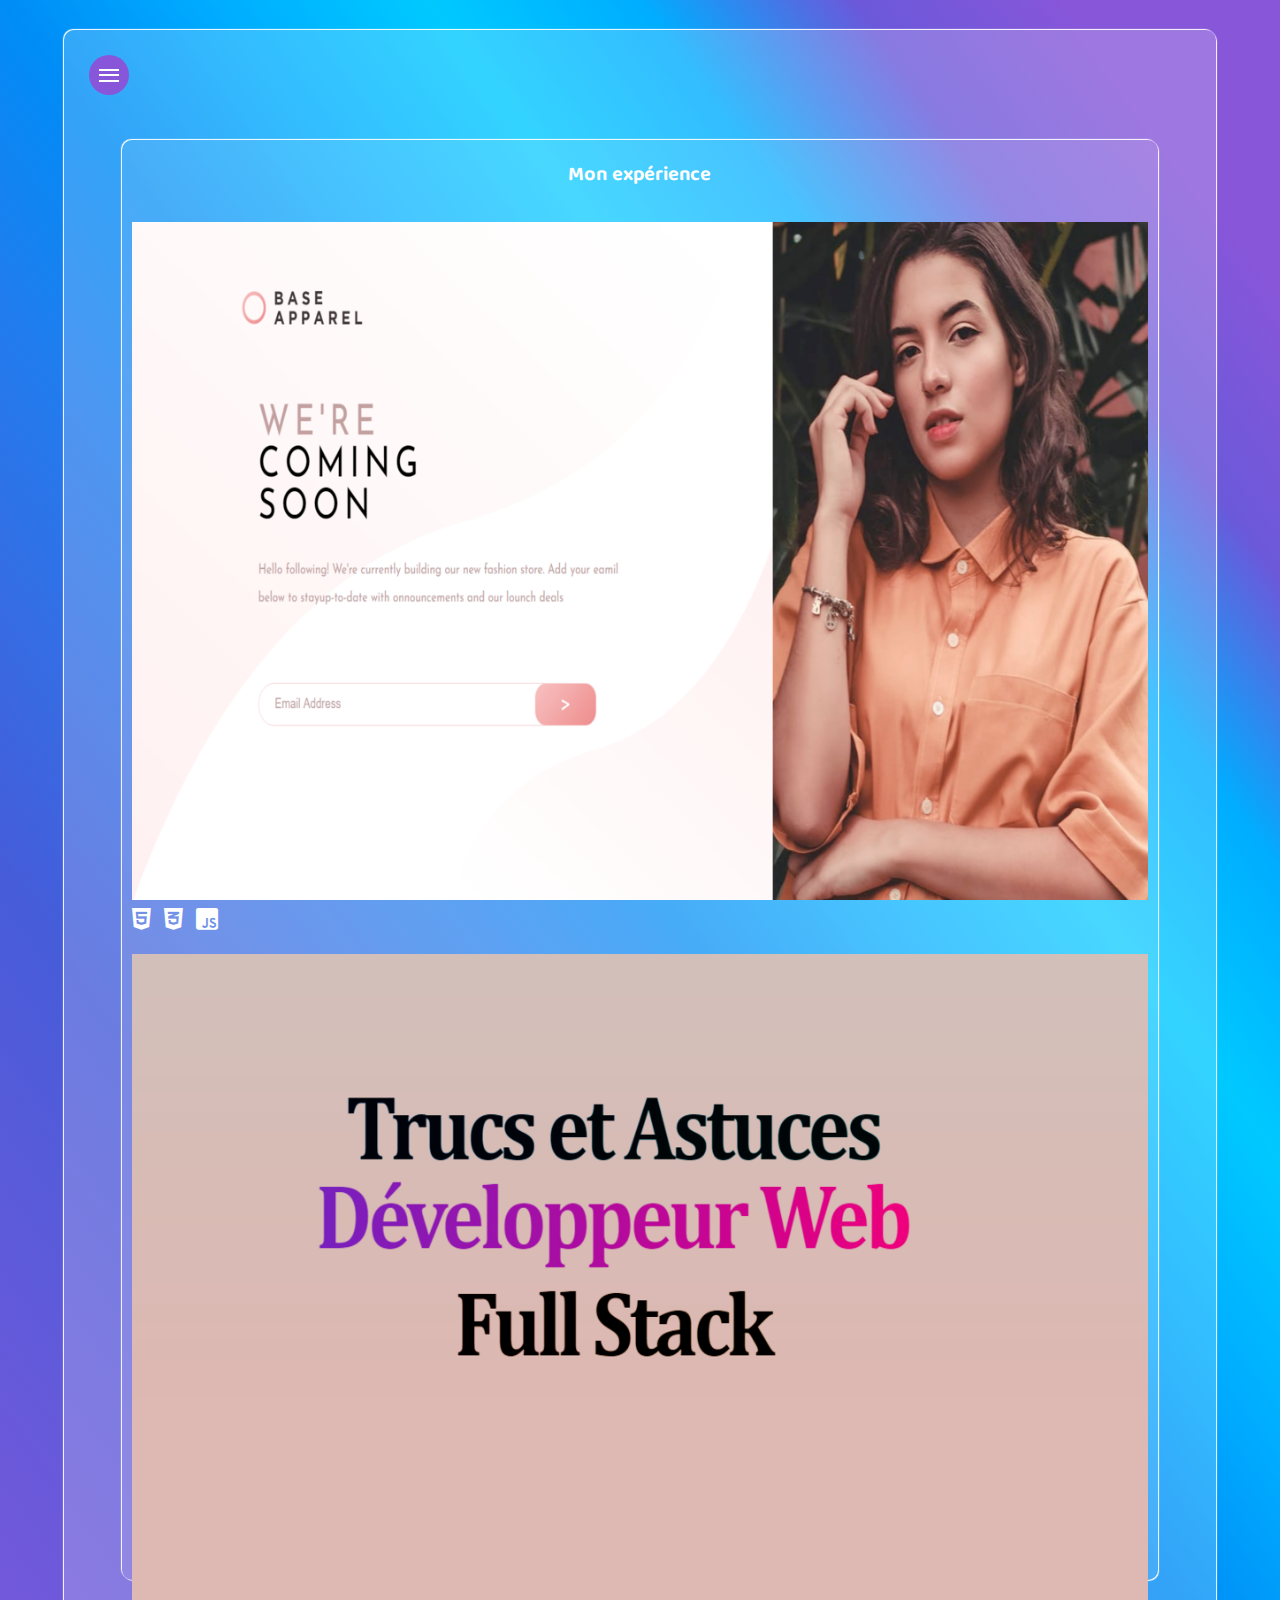
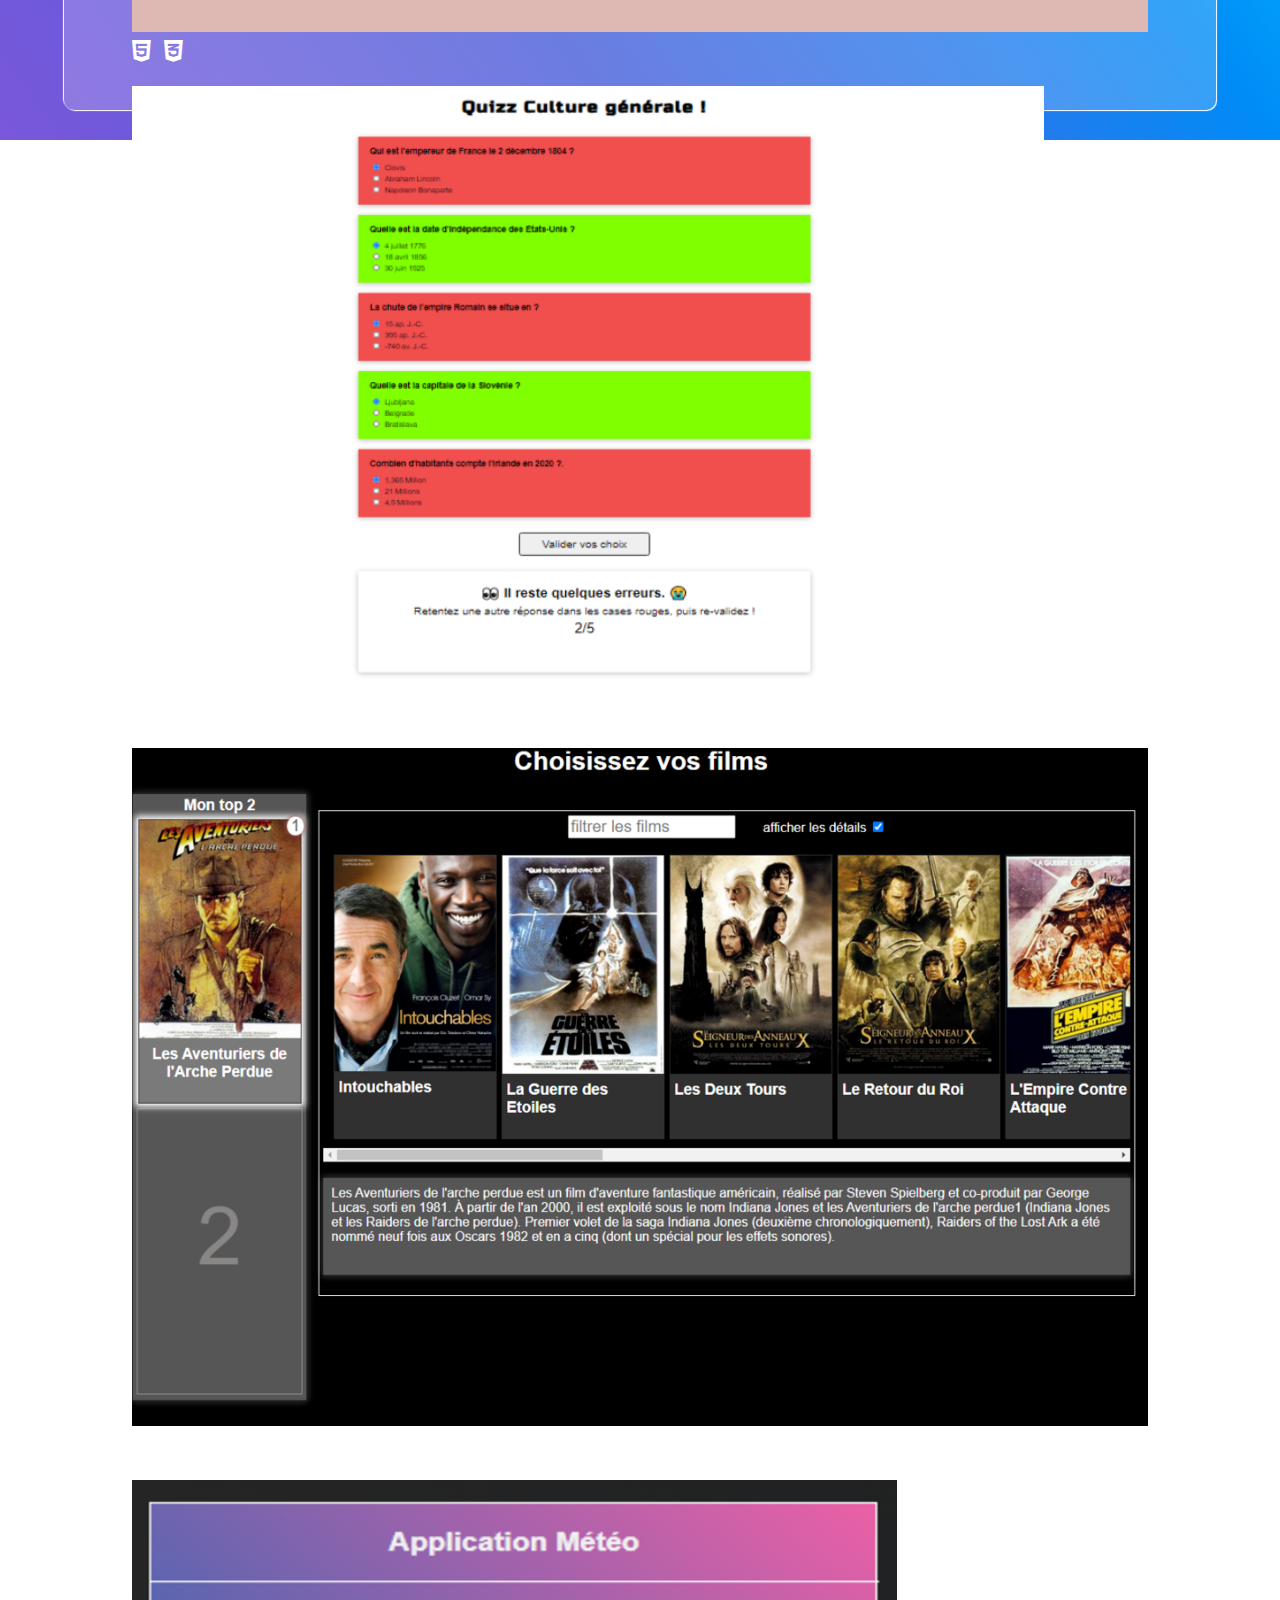
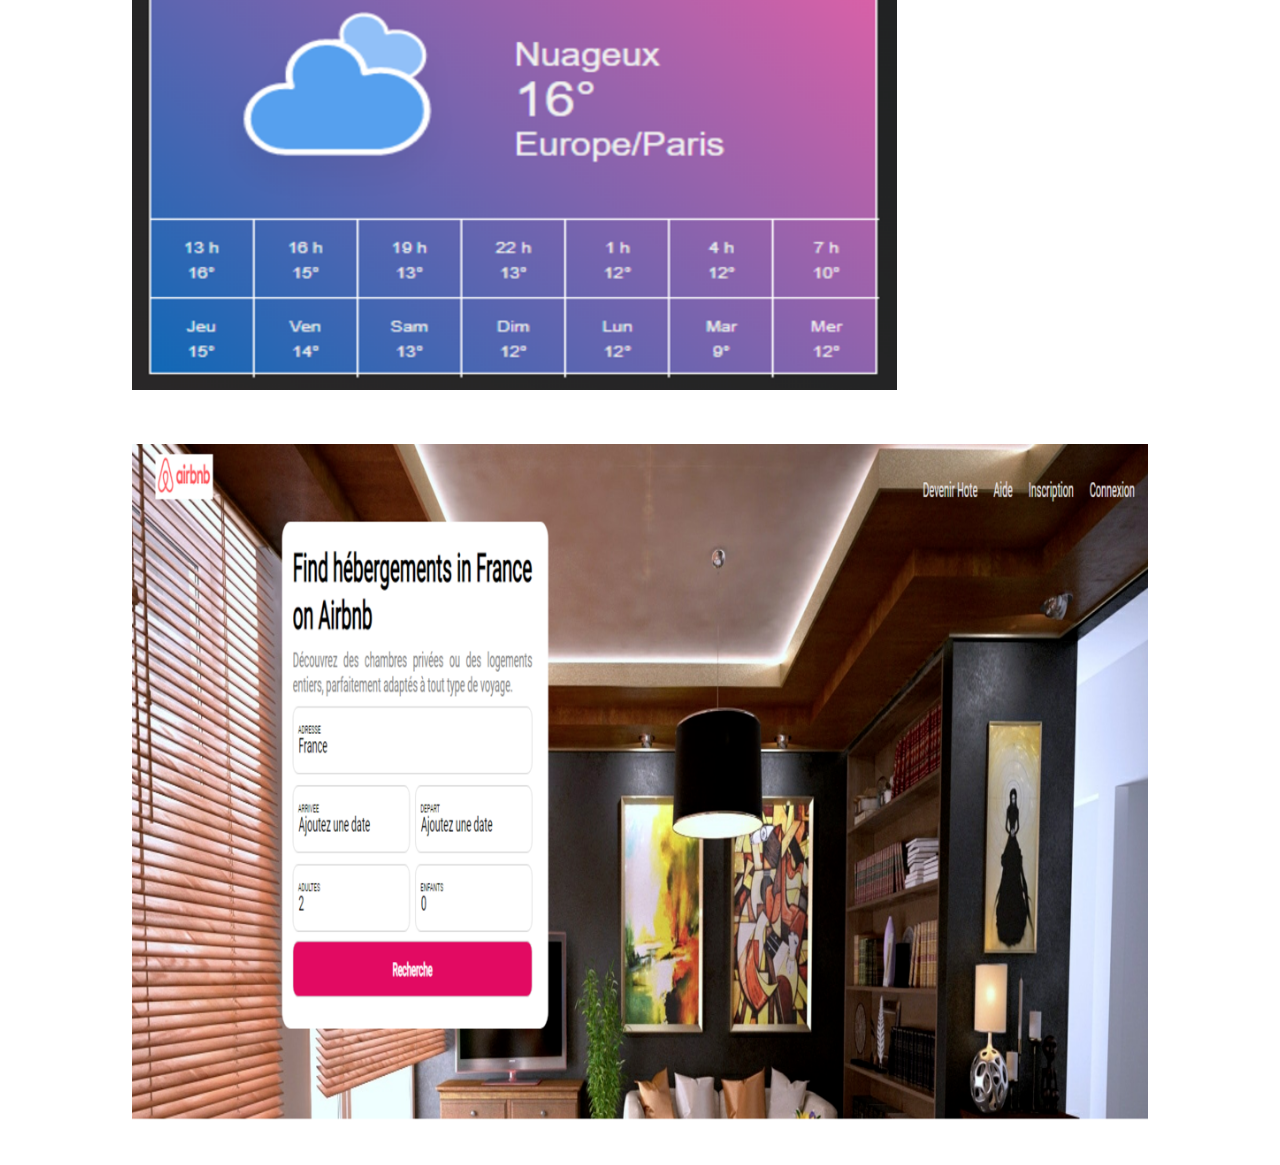
==== experiences.html @ bc5280d1 "taille ecran 450px page 1" ====
<!DOCTYPE html>
<html lang="en">
  <head>
    <meta charset="UTF-8" />
    <meta name="viewport" content="width=device-width, initial-scale=1.0" />
    <link rel="stylesheet" href="./styles/mobile-exp.css" />

    <!--lien favicone-->
    <link
      rel="stylesheet"
      href="https://cdnjs.cloudflare.com/ajax/libs/font-awesome/5.15.1/css/all.min.css"
    />
    <!--Google font-->
    <link
      href="https://fonts.googleapis.com/css2?family=Baloo+Tamma+2:wght@400;500;600;700;800&family=Indie+Flower&display=swap"
      rel="stylesheet"
    />
    <title>Sandrine Toussaint Dev</title>
  </head>
  <body>
    <div class="wrapper">
      <div class="burger">
        <div class="trait trait1"></div>
        <div class="trait trait2"></div>
        <div class="trait trait3"></div>
      </div>

      <nav>
        <ul class="nav-items">
          <li><a class="item" href="#presentation">PRESENTATION</a></li>
          <li><a class="item" href="#experiences">EXPERIENCES</a></li>
          <li><a class="item" href="#contact">CONTACT</a></li>
        </ul>
      </nav>

   
     <!--Section experiences-->
    <section class="experiences">
        <h2>Mon expérience</h2>

   <!--Site HTML-->
   <div class="sites">
    <div class="site site-html">
      <div class="lien">
        <a href="https://skencker.github.io/Challenge2/" target="blank"><img class="img" src="./images/html.png" width="450" height="300" alt=""></a>
        <i class="fab fa-html5"></i>
        <i class="fab fa-css3-alt"></i>
        <i class="fab fa-js-square"></i>
      </div>
    </div>

    <!--Site STUDI-->
    <div class="site site-studi">
      
      <div class="lien">
        <a href="https://skencker.github.io/Trucs-Astuces-Studi/" target="blank"><img src="./images/studi.png" width="450" height="300" alt=""></a>
        <i class="fab fa-html5"></i>
        <i class="fab fa-css3-alt"></i>
      </div>
    </div>

    <!--Site QUIZZ-->
    <div class="site site-quizz">
      
      <div class="lien">
        <a href="https://skencker.github.io/Quizz/" target="blank"><img src="./images/quizz.png" width="450" height="300" alt=""></a>
        <i class="fab fa-html5"></i>
        <i class="fab fa-css3-alt"></i>
        <i class="fab fa-js-square"></i>
      </div>
    </div>

    <!--Site FILMS-->
    <div class="site site-films">
      
      <div class="lien">
        <a href="https://skencker.github.io/Films/" target="blank"><img src="./images/films.png" width="450" height="300" alt=""></a>
        <i class="fab fa-html5"></i>
        <i class="fab fa-css3-alt"></i>
        <i class="fab fa-js-square"></i>
      </div>
    </div>

    <!--Site METEO-->
    <div class="site site-meteo">
    
    <div class="lien">
      <a href="https://skencker.github.io/AppMeteo/" target="blank"><img src="./images/meteo.png" width="450" height="300" alt=""></a>
      <i class="fab fa-html5"></i>
      <i class="fab fa-css3-alt"></i>
      <i class="fab fa-js-square"></i>
    </div>
  </div>

  <!--Site REACT-->
  <div class="site site-react">

    
    <div class="lien">
      <a href="https://github.com/Skencker/bnb" target="blank"><img src="./images/react.png" width="450" height="300" alt=""></a>
      <i class="fab fa-html5"></i>
      <i class="fab fa-css3-alt"></i>
      <i class="fab fa-js-square"></i>
      <i class="fab fa-react"></i>
    </div>
  </div>
      </section>
    </div>

    <script src="./js/app.js"></script>
  </body>
</html>
---- styles/mobile-exp.css ----
/*color*/
/* 
blue clair: #00abc7
blue fonce: #1d5dd8
violet: #8856d9
*/

* {
  padding: 0;
  margin: 0;
  box-sizing: border-box;
}

:root {
  font-size: 62.5%;
}

a {
  color: white;
  text-decoration: none;
}

li {
  list-style: none;
}

@media screen and (min-width: 275px) {
  body {
    color: white;
    background-image: linear-gradient(
      to right top,
      #7a58da,
      #6b59da,
      #5a5bda,
      #465cd9,
      #356de4,
      #207dee,
      #008cf6,
      #00adff,
      #00c9ff,
      #00adff,
      #6b59da,
      #8856d9,
      #8856d9
    );
    background-repeat: no-repeat;

    font-family: "Baloo Tamma 2", cursive;
    line-height: 1.6;

    width: 100%;
    height: 100%;
  }

  .wrapper {
    border-radius: 10px;
    width: 90%;
    height: 90%;
    margin: 30px auto 30px auto;

    display: grid;
    grid-template-columns: 100px auto;
    grid-template-rows: 80px 1600px;

    background-color: rgba(255, 255, 255, 0.2);

    box-shadow: 1px 1px 1px white, -1px -1px 1px white;
  }

  /*disposition de la grille*/

  .burger {
    grid-row: 1/2;
    grid-column: 1/2;
  }
  nav {
    grid-row: 1/2;
    grid-column: 1/-1;
  }

  .experiences {
    grid-row: 2/3;
    grid-column: 1/-1;
  }

  /*menu burger*/

  .burger {
    background-color: #8856d9;

    width: 40px;
    height: 40px;

    border-radius: 50%;

    position: relative;

    display: flex;
    flex-direction: column;
    justify-content: space-evenly;

    padding: 10px;

    margin-top: 25px;
    margin-left: 25px;

    filter: none;

    cursor: pointer;

    z-index: 200;

    opacity: 1;
  }

  .trait {
    background-color: white;

    height: 2px;
    width: 20px;
  }

  nav {
    display: flex;
    flex-direction: column;
    justify-content: center;

    font-size: 17px;

    text-align: center;
    width: 100%;
    height: 0px;

    background-color: rgba(15, 91, 94, 0.4);

    border-radius: 10px 10px 0 0;
    opacity: 0;

    z-index: 2;
  }

  nav ul {
    padding-top: 80px;
  }

  nav ul li {
    padding-bottom: 20px;
    line-height: 1.2;
  }

  /*au click du burger*/

  .transition {
    transition: all 1.5s;
    opacity: 1;
    height: 200px;
  }


  /*experience*/

  .experiences {
    border-radius: 10px;
    width: 90%;
    height: 90%;
    margin: 30px auto 30px auto;

    background-color: rgba(255, 255, 255, 0.1);

    box-shadow: 1px 1px 1px white, -1px -1px 1px white;
  }

  .experiences h2 {
    font-size: 20px;

    padding-top: 2rem;
    text-align: center;
    padding-bottom: 2rem;
  }

  .sites {
    display: flex;
    flex-direction: column;
    align-items: flex-start;
    justify-content: start;
  }

  .lien  {
    margin: 10px;
  }

  .site-html img {
    object-fit: contain;

    width: 100%;
    height: 100%;
  }
  .site-studi img {
    object-fit: contain;

    width: 100%;
    height: 100%;
  }
  .site-quizz img {
    object-fit: contain;

    width: 100%;
    height: 100%;
  }
  .site-films img {
    object-fit: contain;

    width: 100%;
    height: 100%;
  }
  .site-meteo img {
    object-fit: contain;

    width: 100%;
    height: 100%;
  }
  .site-react img {
    object-fit: contain;

    width: 100%;
    height: 100%;
  }

  .lien i {
    font-size: 25px;
    padding-right: 10px;
  }
}
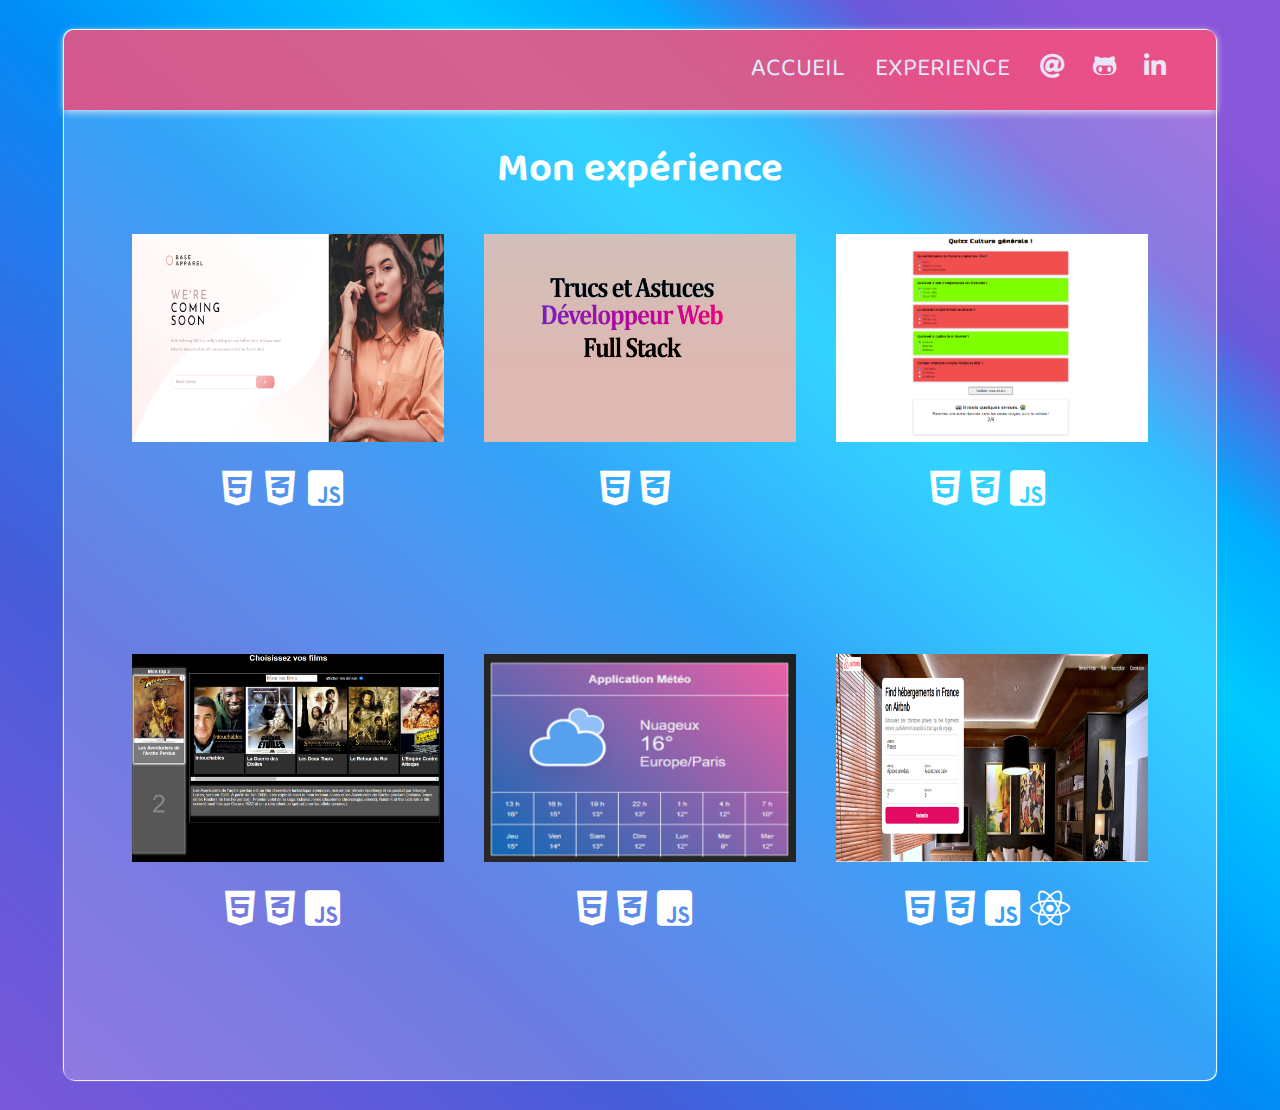
==== commit 402b36ca: "add page experience" ====
--- a/experiences.html
+++ b/experiences.html
@@ -4,6 +4,8 @@
     <meta charset="UTF-8" />
     <meta name="viewport" content="width=device-width, initial-scale=1.0" />
     <link rel="stylesheet" href="./styles/mobile-exp.css" />
+    <link rel="stylesheet" href="./styles/tablette-exp.css" />
+    <link rel="stylesheet" href="./styles/descktop-exp.css" />
 
     <!--lien favicone-->
     <link
@@ -27,9 +29,14 @@
 
       <nav>
         <ul class="nav-items">
-          <li><a class="item" href="#presentation">PRESENTATION</a></li>
-          <li><a class="item" href="#experiences">EXPERIENCES</a></li>
-          <li><a class="item" href="#contact">CONTACT</a></li>
+          <li><a class="item" href="./index.html">ACCUEIL</a></li>
+          <li><a class="item" href="./">EXPERIENCE</a></li>
+          <div class="nav-social">
+            <a href="mailto:sandrinekenecker@hotmail.com" target="blank" class="social-link"><i class="fas fa-at"></i></a>
+            <a href="https://github.com/Skencker" target="blank" class="social-link"><i class="fab fa-github-alt"></i></a>
+            <a href="https://www.linkedin.com/in/sandrine-kencker-3303a71a9" class="social-link"><i target="blank"
+                class="fab fa-linkedin-in"></i></a>
+          </div>
         </ul>
       </nav>
 
@@ -43,11 +50,14 @@
     <div class="site site-html">
       <div class="lien">
         <a href="https://skencker.github.io/Challenge2/" target="blank"><img class="img" src="./images/html.png" width="450" height="300" alt=""></a>
-        <i class="fab fa-html5"></i>
-        <i class="fab fa-css3-alt"></i>
-        <i class="fab fa-js-square"></i>
+        <div class="icon">
+          <i class="fab fa-html5"></i>
+          <i class="fab fa-css3-alt"></i>
+          <i class="fab fa-js-square"></i>
+
+        </div>
       </div>
-    </div>
+    </div> 
 
     <!--Site STUDI-->
     <div class="site site-studi">
--- a/styles/mobile-exp.css
+++ b/styles/mobile-exp.css
@@ -3,7 +3,8 @@
 blue clair: #00abc7
 blue fonce: #1d5dd8
 violet: #8856d9
-*/
+rose clair #f87e97
+rtose foncé #fc4772*/
 
 * {
   padding: 0;
@@ -59,8 +60,8 @@
     margin: 30px auto 30px auto;
 
     display: grid;
-    grid-template-columns: 100px auto;
-    grid-template-rows: 80px 1600px;
+    grid-template-columns: 100px 1fr;
+    grid-template-rows: 50px 1fr;
 
     background-color: rgba(255, 255, 255, 0.2);
 
@@ -78,6 +79,7 @@
     grid-column: 1/-1;
   }
 
+
   .experiences {
     grid-row: 2/3;
     grid-column: 1/-1;
@@ -86,7 +88,7 @@
   /*menu burger*/
 
   .burger {
-    background-color: #8856d9;
+    background-color: #fc4772;
 
     width: 40px;
     height: 40px;
@@ -125,13 +127,13 @@
     flex-direction: column;
     justify-content: center;
 
-    font-size: 17px;
+    font-size: 25px;
 
     text-align: center;
     width: 100%;
     height: 0px;
 
-    background-color: rgba(15, 91, 94, 0.4);
+    background-color: #fc4772;
 
     border-radius: 10px 10px 0 0;
     opacity: 0;
@@ -140,12 +142,24 @@
   }
 
   nav ul {
-    padding-top: 80px;
+    padding-top: 70px;
   }
 
   nav ul li {
     padding-bottom: 20px;
     line-height: 1.2;
+    padding-right: 20px;
+  }
+
+  nav .nav-social a {
+    padding-right: 20px;
+   
+  }
+  
+  nav .nav-social {
+    font-style: 200px;
+    
+
   }
 
   /*au click du burger*/
@@ -162,18 +176,16 @@
   .experiences {
     border-radius: 10px;
     width: 90%;
-    height: 90%;
+    height: 97%;
     margin: 30px auto 30px auto;
 
-    background-color: rgba(255, 255, 255, 0.1);
-
-    box-shadow: 1px 1px 1px white, -1px -1px 1px white;
+
   }
 
   .experiences h2 {
-    font-size: 20px;
-
-    padding-top: 2rem;
+    font-size: 30px;
+
+    padding-top: 3rem;
     text-align: center;
     padding-bottom: 2rem;
   }
--- a/styles/tablette-exp.css
+++ b/styles/tablette-exp.css
@@ -0,0 +1,99 @@
+/*ipad 768px*/
+
+@media screen and (min-width: 768px) {
+  .wrapper {
+    border-radius: 10px;
+    width: 90%;
+    height: 90%;
+    margin: 30px auto 30px auto;
+
+    display: grid;
+    grid-template-columns: 100px 1fr;
+    grid-template-rows: 50px 1fr;
+
+    background-color: rgba(255, 255, 255, 0.2);
+
+    box-shadow: 1px 1px 1px white, -1px -1px 1px white;
+  }
+
+  .experiences {
+    grid-row: 2/3;
+    grid-column: 1/3;
+
+    height: 80%;
+  }
+  .experiences h2 {
+    font-size: 40px;
+    
+}
+
+  .sites {
+    display: grid;
+    grid-template-columns: 1fr 1fr;
+    grid-template-rows: repeat(5, 250px);
+    gap: 20px;
+  }
+}
+
+/*ipad 900px*/
+
+@media screen and (min-width: 900px) {
+  .wrapper {
+    grid-template-columns: 100px 1fr;
+    grid-template-rows: 50px 1fr;
+  }
+ 
+
+  .site .lien {
+    display: flex;
+    flex-wrap: wrap;
+    justify-content: center;
+  }
+
+  .site .lien a {
+    text-align: center;
+    height: 100%;
+  }
+
+  .site-html img {
+    object-fit: contain;
+
+    width: 80%;
+    height: 80%;
+  }
+  .site-studi img {
+    object-fit: contain;
+
+    width: 80%;
+    height: 80%;
+  }
+  .site-quizz img {
+    object-fit: contain;
+
+    width: 80%;
+    height: 80%;
+  }
+  .site-films img {
+    object-fit: contain;
+
+    width: 80%;
+    height: 80%;
+  }
+  .site-meteo img {
+    object-fit: contain;
+
+    width: 80%;
+    height: 80%;
+  }
+  .site-react img {
+    object-fit: contain;
+
+    width: 80%;
+    height: 80%;
+  }
+
+  .lien i {
+    font-size: 25px;
+    padding-right: 10px;
+  }
+}
--- a/styles/descktop-exp.css
+++ b/styles/descktop-exp.css
@@ -0,0 +1,59 @@
+/*ipad 1200px*/
+
+@media screen and (min-width: 1200px) {
+
+    .wrapper {
+        grid-template-columns: 100px 1fr;
+        grid-template-rows: 50px 1000px;
+      }
+
+      nav {
+        height: 80px;
+        opacity: 0.8;
+        background-color: #fc4772;
+        box-shadow:0px 2px 8px #fdfdfd;
+    
+      }
+    
+      nav ul {
+        padding: 15px;
+        padding-right: 30px;
+        display: flex;
+        justify-content: flex-end;
+        align-items: center;
+      }
+    
+      nav ul li {
+        padding-right: 30px;
+        padding-bottom: 0px;
+      }
+    
+      .burger {
+          display: none;
+      }
+    
+
+    .sites {
+        display: grid;
+        grid-template-columns: 1fr 1fr 1fr;
+        grid-template-rows: repeat(2, 400px);
+        gap: 20px;
+      }
+
+      .site i {
+          padding-bottom: 20px;
+        font-size: 40px;
+      }
+
+      .site img{
+          height: 100%;
+          width: 100%;
+          padding-bottom: 20px;
+      }
+
+  
+
+    
+
+
+}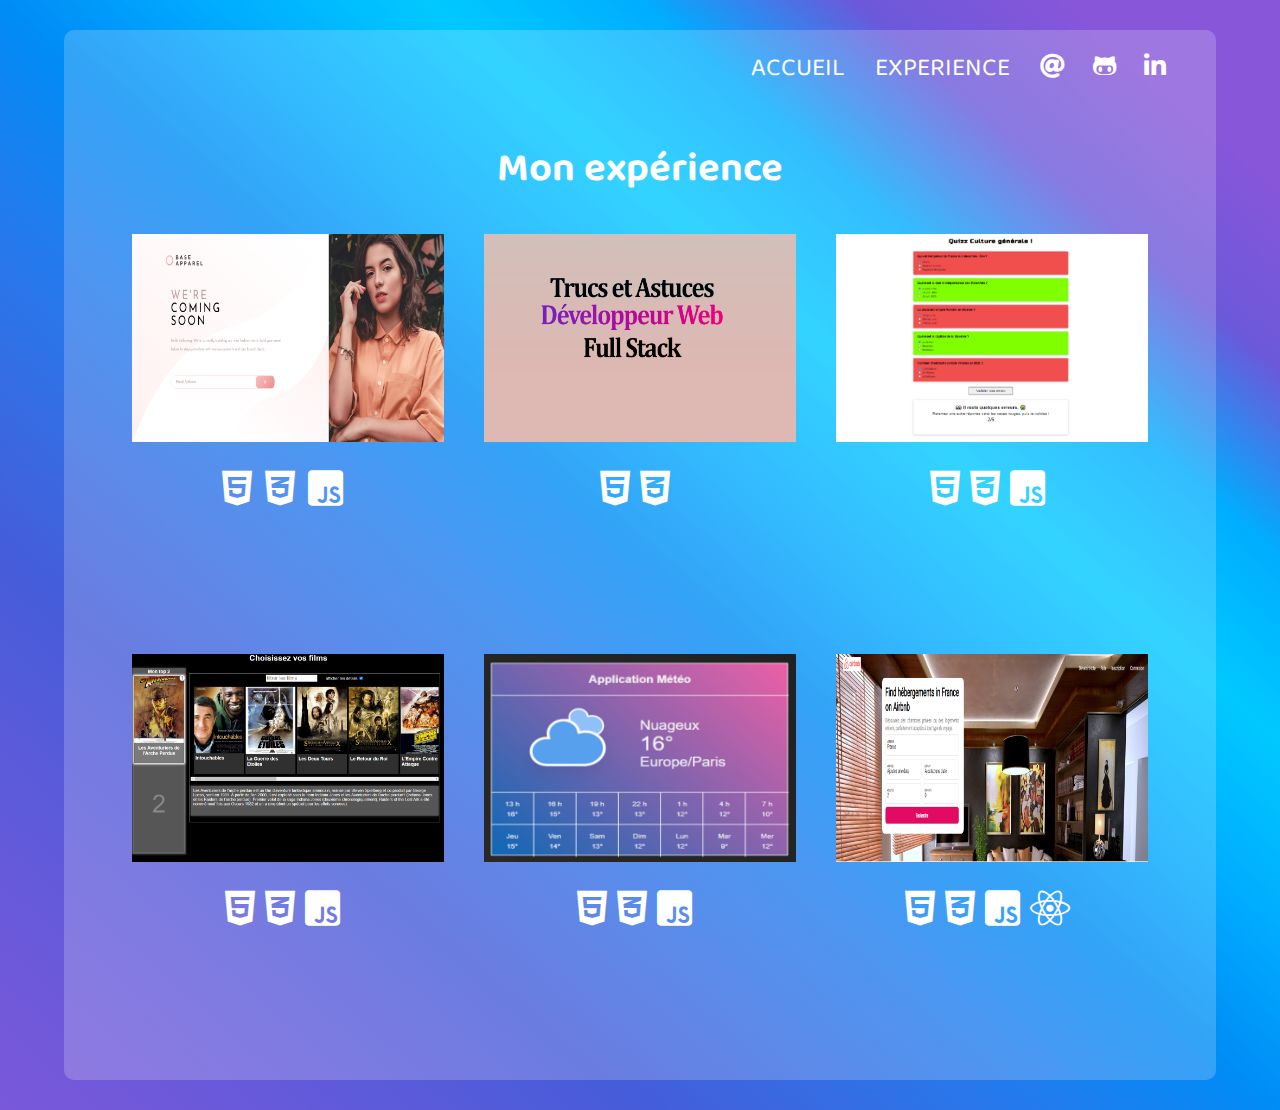
==== commit 52fcfe53: "supr bg pink header" ====
--- a/experiences.html
+++ b/experiences.html
@@ -30,7 +30,7 @@
       <nav>
         <ul class="nav-items">
           <li><a class="item" href="./index.html">ACCUEIL</a></li>
-          <li><a class="item" href="./">EXPERIENCE</a></li>
+          <li><a class="item" href="#">EXPERIENCE</a></li>
           <div class="nav-social">
             <a href="mailto:sandrinekenecker@hotmail.com" target="blank" class="social-link"><i class="fas fa-at"></i></a>
             <a href="https://github.com/Skencker" target="blank" class="social-link"><i class="fab fa-github-alt"></i></a>
--- a/styles/mobile-exp.css
+++ b/styles/mobile-exp.css
@@ -65,7 +65,6 @@
 
     background-color: rgba(255, 255, 255, 0.2);
 
-    box-shadow: 1px 1px 1px white, -1px -1px 1px white;
   }
 
   /*disposition de la grille*/
--- a/styles/tablette-exp.css
+++ b/styles/tablette-exp.css
@@ -13,7 +13,7 @@
 
     background-color: rgba(255, 255, 255, 0.2);
 
-    box-shadow: 1px 1px 1px white, -1px -1px 1px white;
+
   }
 
   .experiences {
--- a/styles/descktop-exp.css
+++ b/styles/descktop-exp.css
@@ -9,9 +9,9 @@
 
       nav {
         height: 80px;
-        opacity: 0.8;
-        background-color: #fc4772;
-        box-shadow:0px 2px 8px #fdfdfd;
+        opacity: 1;
+        background-color: #fc477100;
+
     
       }
     
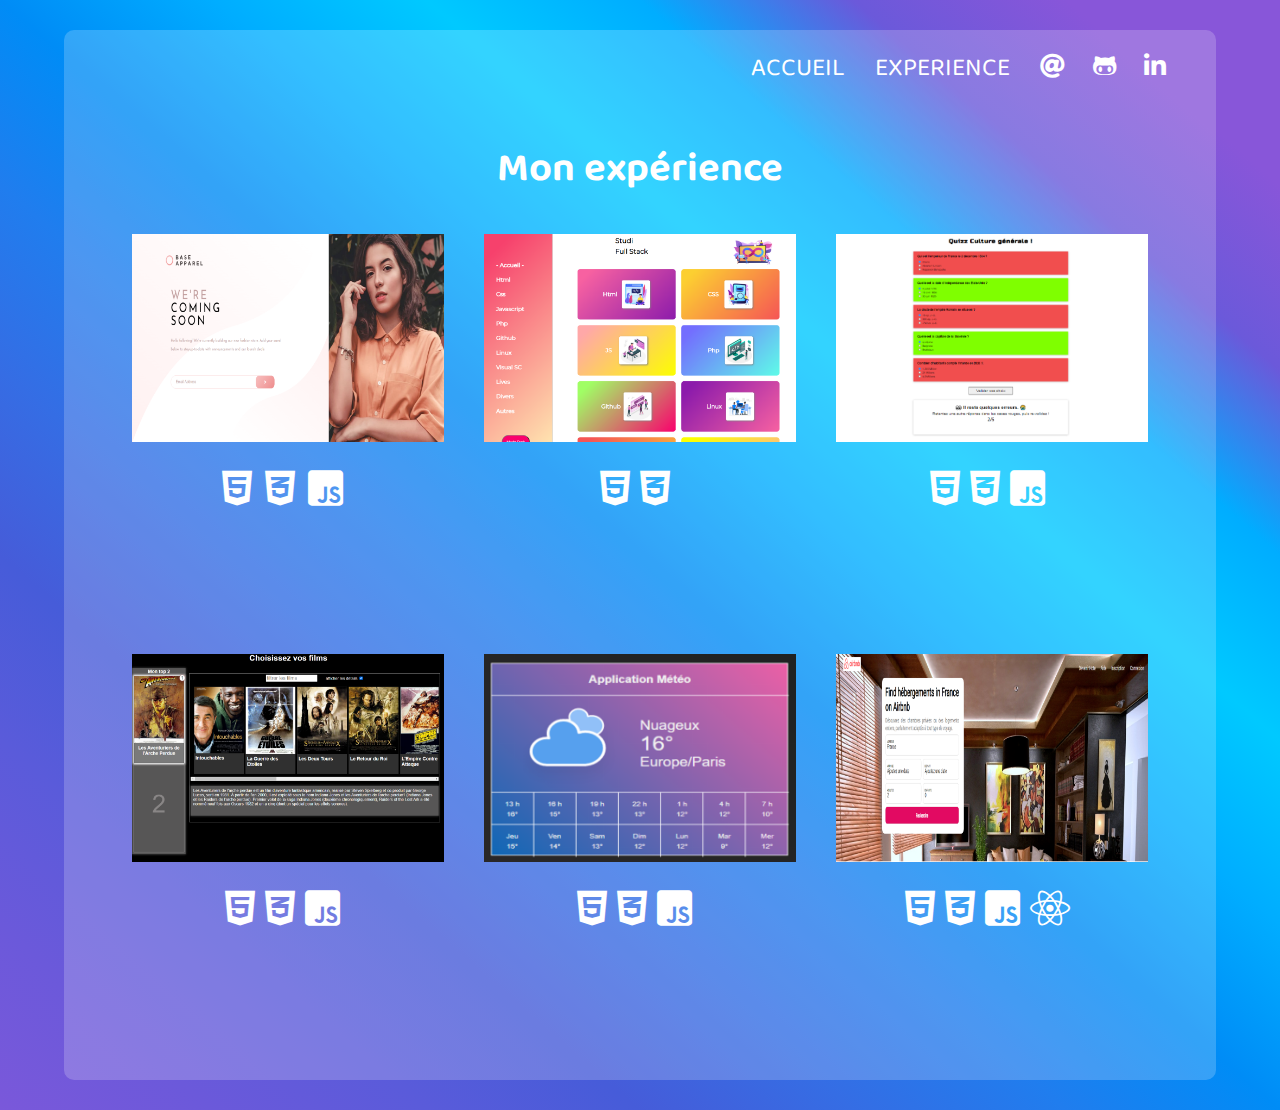
==== commit 2ef97afb: "lien new site studi" ====
--- a/experiences.html
+++ b/experiences.html
@@ -63,7 +63,7 @@
     <div class="site site-studi">
       
       <div class="lien">
-        <a href="https://skencker.github.io/Trucs-Astuces-Studi/" target="blank"><img src="./images/studi.png" width="450" height="300" alt=""></a>
+        <a href="https://skencker.github.io/studi_astuces/" target="blank"><img src="./images/studi.png" width="450" height="300" alt=""></a>
         <i class="fab fa-html5"></i>
         <i class="fab fa-css3-alt"></i>
       </div>
